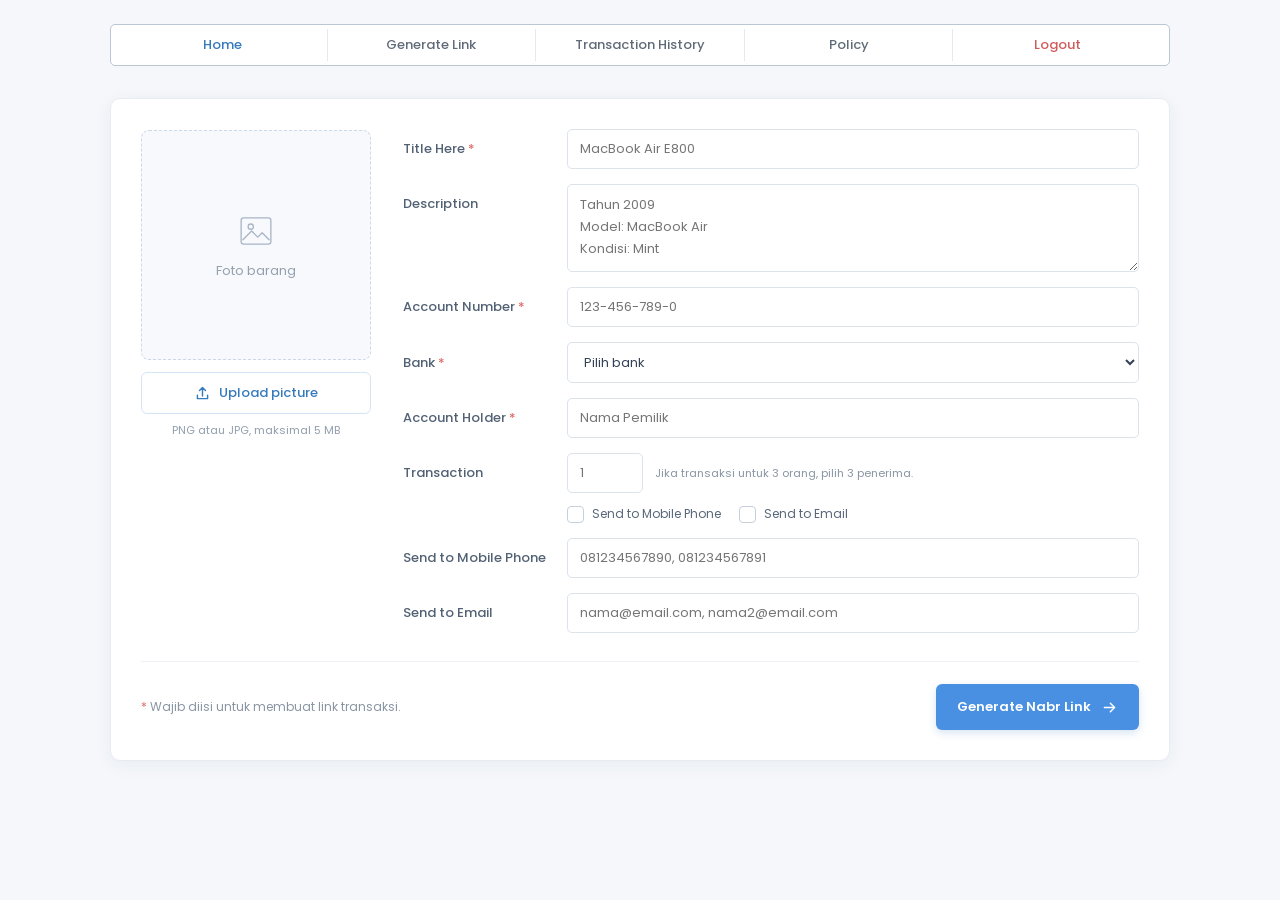
==== Desain UI_UX P4 Pemesanan Barang - Hilmi Farrel Firjatullah - 0110226023/index.html @ 3dd2cc74 "update Pemesanan Barang" ====
<!doctype html>
<html lang="id">
  <head>
    <meta charset="UTF-8" />
    <meta name="viewport" content="width=device-width, initial-scale=1.0" />
    <meta name="theme-color" content="#4a90e2" />
    <title>Pemesanan Barang | Kelompok 8 UI/UX</title>
    <link rel="preconnect" href="https://fonts.googleapis.com" />
    <link rel="preconnect" href="https://fonts.gstatic.com" crossorigin />
    <link
      href="https://fonts.googleapis.com/css2?family=Poppins:wght@300;400;500;600;700&display=swap"
      rel="stylesheet"
    />
    <link rel="stylesheet" href="style.css" />
  </head>
  <body>
    <div class="top-widget" id="top" aria-label="Menu halaman">
        <a class="nav-link active" href="#top">Home</a>
        <a class="nav-link" href="#generate-link">Generate Link</a>
        <a class="nav-link" href="#transaction-history">Transaction History</a>
        <a class="nav-link" href="#policy">Policy</a>
        <a class="nav-link logout-link" href="../index.html">Logout</a>
    </div>

    <main class="page-content">

      <form class="order-form" method="post">
        <section class="product-section" aria-label="Informasi barang">
          <div class="product-photo-column">
            <div class="product-photo" id="photo-preview">
              <span class="photo-placeholder" aria-hidden="true">
                <svg viewBox="0 0 48 48" focusable="false">
                  <rect x="7" y="9" width="34" height="30" rx="3"></rect>
                  <circle cx="18" cy="19" r="3"></circle>
                  <path d="m9 34 10-10 7 7 5-5 8 8"></path>
                </svg>
                <span>Foto barang</span>
              </span>
              <img
                class="preview-image"
                alt="Pratinjau foto barang"
                hidden
              />
            </div>
            <label class="upload-button" for="product-image">
              <svg viewBox="0 0 20 20" aria-hidden="true">
                <path d="M10 13V3m0 0L6.5 6.5M10 3l3.5 3.5M4 12v4h12v-4"></path>
              </svg>
              Upload picture
            </label>
            <input
              class="visually-hidden"
              type="file"
              id="product-image"
              name="product-image"
              accept="image/*"
            />
            <p class="upload-hint">PNG atau JPG, maksimal 5 MB</p>
          </div>

          <div class="form-fields">
            <div class="field-row">
              <label for="title"
                >Title Here <span class="required-mark">*</span></label
              >
              <input
                type="text"
                id="title"
                name="title"
                placeholder="MacBook Air E800"
                required
              />
            </div>
            <div class="field-row description-row">
              <label for="description">Description</label>
              <textarea
                id="description"
                name="description"
                rows="3"
                placeholder="Tahun 2009&#10;Model: MacBook Air&#10;Kondisi: Mint"
              ></textarea
              >
            </div>
            <div class="field-row">
              <label for="account-number"
                >Account Number <span class="required-mark">*</span></label
              >
              <input
                type="text"
                id="account-number"
                name="account-number"
                inputmode="numeric"
                placeholder="123-456-789-0"
                required
              />
            </div>
            <div class="field-row">
              <label for="bank"
                >Bank <span class="required-mark">*</span></label
              >
              <select id="bank" name="bank" required>
                <option value="" disabled selected>Pilih bank</option>
                <option value="BCA">BCA</option>
                <option value="HSBC">HSBC</option>
                <option value="Mandiri">Mandiri</option>
                <option value="BNI">BNI</option>
                <option value="BRI">BRI</option>
              </select>
            </div>
            <div class="field-row">
              <label for="account-holder"
                >Account Holder <span class="required-mark">*</span></label
              >
              <input
                type="text"
                id="account-holder"
                name="account-holder"
                placeholder="Nama Pemilik"
                required
              />
            </div>
            <div class="field-row transaction-row">
              <label for="transaction-count">Transaction</label>
              <div class="transaction-control">
                <input
                  type="number"
                  id="transaction-count"
                  name="transaction-count"
                  min="1"
                  max="3"
                  placeholder="1"
                  aria-describedby="transaction-help"
                />
                <span class="field-hint" id="transaction-help"
                  >Jika transaksi untuk 3 orang, pilih 3 penerima.</span
                >
              </div>
            </div>
            <fieldset class="delivery-options">
              <legend class="visually-hidden">Cara mengirim link</legend>
              <label class="check-option">
                <input
                  type="checkbox"
                  id="send-mobile"
                  name="send-mobile"
                />
                <span class="custom-check" aria-hidden="true"></span>
                Send to Mobile Phone
              </label>
              <label class="check-option">
                <input
                  type="checkbox"
                  id="send-email"
                  name="send-email"
                />
                <span class="custom-check" aria-hidden="true"></span>
                Send to Email
              </label>
            </fieldset>
            <div class="field-row recipient-row" id="mobile-row">
              <label for="mobile-numbers">Send to Mobile Phone</label>
              <input
                type="tel"
                id="mobile-numbers"
                name="mobile-numbers"
                placeholder="081234567890, 081234567891"
              />
            </div>
            <div class="field-row recipient-row" id="email-row">
              <label for="email-addresses">Send to Email</label>
              <input
                type="text"
                id="email-addresses"
                name="email-addresses"
                placeholder="nama@email.com, nama2@email.com"
              />
            </div>
          </div>
        </section>

        <div class="form-footer" id="generate-link">
          <p class="form-note">
            <span class="required-mark">*</span> Wajib diisi untuk membuat link
            transaksi.
          </p>
          <button class="primary-button" type="submit">
            Generate Nabr Link
            <svg viewBox="0 0 20 20" aria-hidden="true">
              <path d="M4 10h12m-5-5 5 5-5 5"></path>
            </svg>
          </button>
        </div>
      </form>
    </main>

  </body>
</html>
---- Desain UI_UX P4 Pemesanan Barang - Hilmi Farrel Firjatullah - 0110226023/style.css ----
* {
    box-sizing: border-box;
}

body {
    min-width: 320px;
    margin: 0;
    background: #f5f7fa;
    color: #333;
    font-family: 'Poppins', sans-serif;
}

a {
    color: inherit;
}

.top-widget {
    display: flex;
    align-items: center;
    justify-content: space-around;
    width: min(100% - 40px, 1060px);
    min-height: 42px;
    margin: 24px auto 0;
    padding: 3px 8px;
    border: 1px solid #bac6d3;
    border-radius: 5px;
    background: #fff;
}

.nav-link {
    flex: 1;
    padding: 6px 10px;
    color: #606b78;
    font-size: 13px;
    font-weight: 500;
    text-align: center;
    text-decoration: none;
    transition: background-color 0.2s, color 0.2s;
}

.nav-link + .nav-link {
    border-left: 1px solid #e4e9ef;
}

.nav-link:hover,
.nav-link.active {
    color: #357abd;
}

.logout-link {
    color: #d05b5b;
}

.logout-link:hover {
    color: #bd4141;
}

.page-content {
    width: min(100% - 40px, 1060px);
    margin: 32px auto 56px;
}

.page-heading {
    display: flex;
    align-items: flex-end;
    justify-content: space-between;
    gap: 20px;
    margin-bottom: 24px;
}

.eyebrow {
    margin: 0 0 5px;
    color: #4a90e2;
    font-size: 12px;
    font-weight: 600;
    letter-spacing: 0.08em;
    text-transform: uppercase;
}

h1 {
    margin: 0;
    color: #263648;
    font-size: clamp(23px, 3vw, 30px);
    font-weight: 600;
    line-height: 1.3;
}

.heading-description {
    margin: 8px 0 0;
    color: #748092;
    font-size: 14px;
}

.step-badge {
    display: inline-flex;
    align-items: center;
    gap: 8px;
    padding: 9px 13px;
    border: 1px solid #d9e8f8;
    border-radius: 20px;
    background: #fff;
    color: #65758a;
    font-size: 12px;
    white-space: nowrap;
}

.step-badge span {
    display: grid;
    width: 23px;
    height: 23px;
    place-items: center;
    border-radius: 50%;
    background: #4a90e2;
    color: #fff;
    font-size: 10px;
    font-weight: 600;
}

.order-form {
    padding: 30px;
    border: 1px solid #e7ecf2;
    border-radius: 10px;
    background: #fff;
    box-shadow: 0 4px 18px rgba(35, 63, 94, 0.06);
}

.product-section {
    display: grid;
    grid-template-columns: 230px minmax(0, 1fr);
    align-items: start;
    gap: 32px;
}

.product-photo-column {
    padding-top: 1px;
}

.product-photo {
    display: grid;
    width: 100%;
    aspect-ratio: 1;
    overflow: hidden;
    place-items: center;
    border: 1px dashed #cbd8e6;
    border-radius: 8px;
    background: #f7f9fc;
}

.photo-placeholder {
    display: grid;
    justify-items: center;
    gap: 9px;
    color: #95a1af;
    font-size: 13px;
}

.photo-placeholder svg {
    width: 42px;
    fill: none;
    stroke: #a9b6c5;
    stroke-linecap: round;
    stroke-linejoin: round;
    stroke-width: 1.5;
}

.preview-image {
    width: 100%;
    height: 100%;
    object-fit: cover;
}

.has-image .photo-placeholder {
    display: none;
}

.upload-button {
    display: flex;
    align-items: center;
    justify-content: center;
    gap: 8px;
    min-height: 42px;
    margin-top: 12px;
    border: 1px solid #d5e5f7;
    border-radius: 6px;
    color: #357abd;
    cursor: pointer;
    font-size: 13px;
    font-weight: 500;
    transition: background-color 0.2s, border-color 0.2s;
}

.upload-button:hover {
    border-color: #4a90e2;
    background: #f3f8ff;
}

.upload-button svg,
.primary-button svg {
    width: 17px;
    fill: none;
    stroke: currentColor;
    stroke-linecap: round;
    stroke-linejoin: round;
    stroke-width: 1.7;
}

.upload-hint {
    margin: 8px 0 0;
    color: #929eac;
    font-size: 11px;
    text-align: center;
}

.form-fields {
    display: grid;
    gap: 15px;
}

.field-row {
    display: grid;
    grid-template-columns: 150px minmax(0, 1fr);
    align-items: center;
    gap: 14px;
}

.field-row > label {
    color: #526174;
    font-size: 13px;
    font-weight: 500;
}

.required-mark {
    color: #e16b6b;
}

.field-row input,
.field-row select,
.field-row textarea {
    width: 100%;
    min-height: 40px;
    padding: 9px 12px;
    border: 1px solid #dce3eb;
    border-radius: 5px;
    outline: none;
    background: #fff;
    color: #344255;
    font: inherit;
    font-size: 13px;
    transition: border-color 0.2s, box-shadow 0.2s;
}

.field-row input:focus,
.field-row select:focus,
.field-row textarea:focus {
    border-color: #4a90e2;
    box-shadow: 0 0 0 3px rgba(74, 144, 226, 0.13);
}

.field-row textarea {
    min-height: 88px;
    resize: vertical;
    line-height: 1.7;
}

.description-row {
    align-items: start;
}

.description-row > label {
    padding-top: 10px;
}

.transaction-control {
    display: flex;
    align-items: center;
    flex-wrap: wrap;
    gap: 12px;
}

.transaction-control input {
    width: 76px;
}

.field-hint {
    color: #8995a3;
    font-size: 11px;
}

.delivery-options {
    display: flex;
    gap: 18px;
    margin: -3px 0 0 164px;
    padding: 0;
    border: 0;
}

.check-option {
    display: inline-flex;
    align-items: center;
    gap: 8px;
    color: #586779;
    cursor: pointer;
    font-size: 12px;
}

.check-option input {
    position: absolute;
    width: 1px;
    height: 1px;
    opacity: 0;
}

.custom-check {
    display: grid;
    width: 17px;
    height: 17px;
    place-items: center;
    border: 1px solid #c6d0dc;
    border-radius: 4px;
    background: white;
}

.check-option input:checked + .custom-check {
    border-color: #4a90e2;
    background: #4a90e2;
}

.check-option input:checked + .custom-check::after {
    width: 8px;
    height: 4px;
    border-bottom: 2px solid #fff;
    border-left: 2px solid #fff;
    content: "";
    transform: translateY(-1px) rotate(-45deg);
}

.check-option input:focus-visible + .custom-check {
    outline: 3px solid rgba(74, 144, 226, 0.25);
    outline-offset: 2px;
}

.recipient-row[hidden] {
    display: none;
}

.form-footer {
    display: flex;
    align-items: center;
    justify-content: space-between;
    gap: 16px;
    margin-top: 28px;
    padding-top: 22px;
    border-top: 1px solid #edf0f4;
}

.form-note {
    margin: 0;
    color: #8995a3;
    font-size: 12px;
}

.primary-button {
    display: inline-flex;
    align-items: center;
    justify-content: center;
    gap: 10px;
    min-height: 46px;
    padding: 0 21px;
    border: 0;
    border-radius: 6px;
    background: #4a90e2;
    box-shadow: 0 3px 8px rgba(53, 122, 189, 0.2);
    color: white;
    cursor: pointer;
    font: inherit;
    font-size: 13px;
    font-weight: 600;
    transition: background-color 0.2s, transform 0.2s;
}

.primary-button:hover {
    background: #357abd;
    transform: translateY(-1px);
}

.primary-button:active {
    background: #2a5a8f;
    transform: translateY(0);
}

.history-note {
    display: block;
    margin-top: 18px;
    padding: 13px 15px;
    border: 1px solid #e7ecf2;
    border-radius: 6px;
    background: #fff;
}

.history-note h2 {
    margin: 0 0 4px;
    color: #526174;
    font-size: 13px;
    font-weight: 600;
}

.history-note p {
    margin: 0;
    color: #8995a3;
    font-size: 12px;
}

.policy-note {
    margin: 16px 0 0;
    color: #8793a1;
    font-size: 11px;
    text-align: center;
}

.visually-hidden {
    position: absolute;
    width: 1px;
    height: 1px;
    overflow: hidden;
    clip: rect(0, 0, 0, 0);
    white-space: nowrap;
    clip-path: inset(50%);
}

@media (max-width: 760px) {
    .top-widget {
        overflow-x: auto;
        justify-content: flex-start;
    }

    .nav-link {
        flex: 0 0 auto;
        padding: 8px 10px;
        font-size: 12px;
    }

    .page-content {
        width: min(100% - 28px, 600px);
        margin: 28px auto 40px;
    }

    .page-heading {
        align-items: flex-start;
    }

    .step-badge {
        margin-top: 5px;
    }

    .order-form {
        padding: 22px;
    }

    .product-section {
        grid-template-columns: 175px minmax(0, 1fr);
        gap: 22px;
    }

    .field-row {
        grid-template-columns: 1fr;
        gap: 6px;
    }

    .description-row > label {
        padding-top: 0;
    }

    .delivery-options {
        flex-wrap: wrap;
        margin-left: 0;
    }
}

@media (max-width: 520px) {
    .page-heading {
        flex-direction: column;
        gap: 12px;
    }

    .heading-description {
        font-size: 13px;
    }

    .order-form {
        padding: 18px;
    }

    .product-section {
        grid-template-columns: 1fr;
        gap: 24px;
    }

    .product-photo-column {
        width: min(100%, 240px);
        margin: 0 auto;
    }

    .form-footer {
        align-items: stretch;
        flex-direction: column;
    }

    .primary-button {
        width: 100%;
    }
}
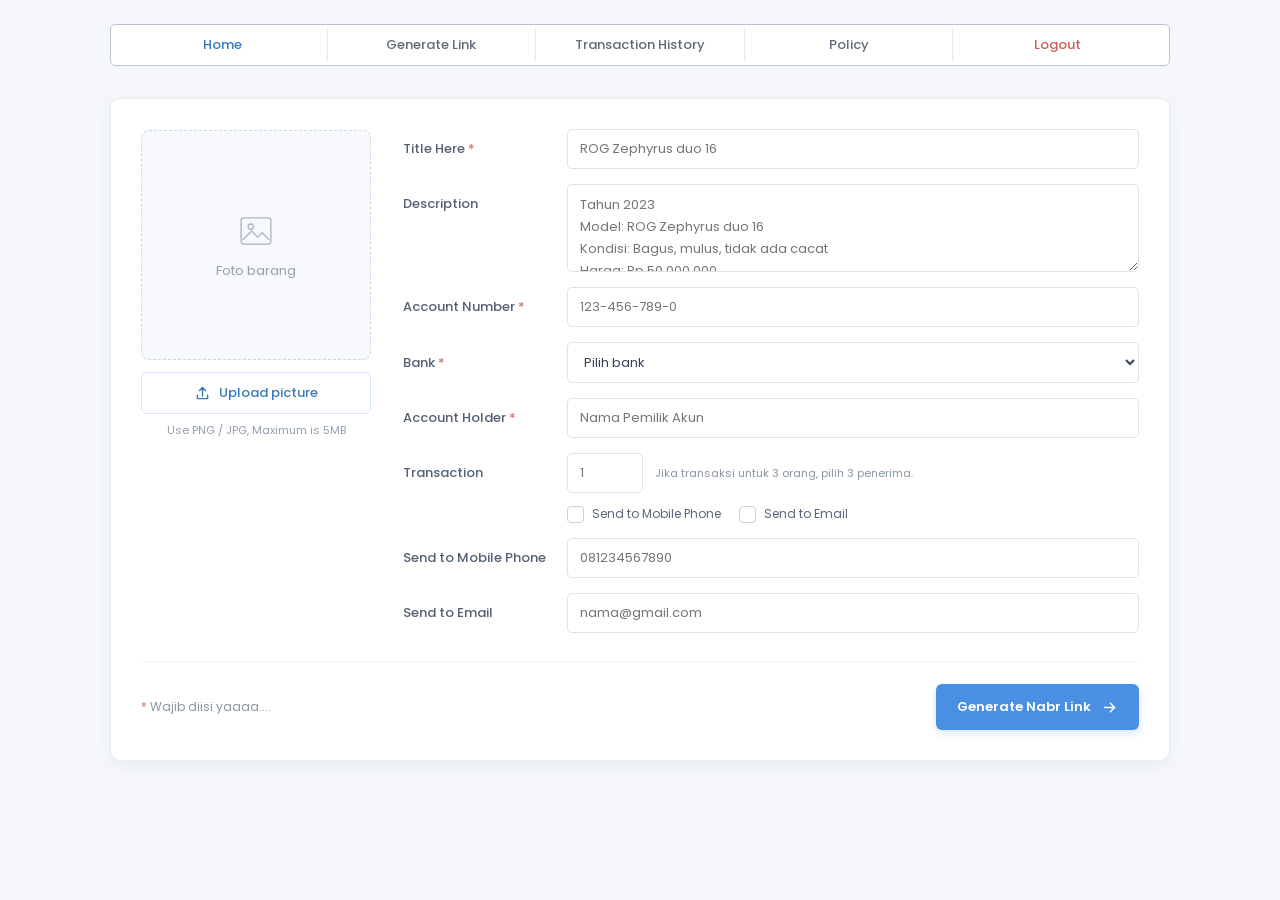
==== commit 9f6ce5f2: "update Field Pemesanan Barang" ====
--- a/Desain UI_UX P4 Pemesanan Barang - Hilmi Farrel Firjatullah - 0110226023/index.html
+++ b/Desain UI_UX P4 Pemesanan Barang - Hilmi Farrel Firjatullah - 0110226023/index.html
@@ -1,10 +1,10 @@
-<!doctype html>
+<!DOCTYPE html>
 <html lang="id">
   <head>
     <meta charset="UTF-8" />
     <meta name="viewport" content="width=device-width, initial-scale=1.0" />
     <meta name="theme-color" content="#4a90e2" />
-    <title>Pemesanan Barang | Kelompok 8 UI/UX</title>
+    <title>Pemesanan Barang | Hilmi Farrel Firjatullah</title>
     <link rel="preconnect" href="https://fonts.googleapis.com" />
     <link rel="preconnect" href="https://fonts.gstatic.com" crossorigin />
     <link
@@ -55,7 +55,7 @@
               name="product-image"
               accept="image/*"
             />
-            <p class="upload-hint">PNG atau JPG, maksimal 5 MB</p>
+            <p class="upload-hint">Use PNG / JPG, Maximum is 5MB</p>
           </div>
 
           <div class="form-fields">
@@ -67,7 +67,7 @@
                 type="text"
                 id="title"
                 name="title"
-                placeholder="MacBook Air E800"
+                placeholder="ROG Zephyrus duo 16"
                 required
               />
             </div>
@@ -77,10 +77,13 @@
                 id="description"
                 name="description"
                 rows="3"
-                placeholder="Tahun 2009&#10;Model: MacBook Air&#10;Kondisi: Mint"
+                placeholder="Tahun 2023
+                Model: ROG Zephyrus duo 16
+                Kondisi: Bagus, mulus, tidak ada cacat
+                Harga: Rp 50.000.000"
               ></textarea
               >
-            </div>
+            </div>  
             <div class="field-row">
               <label for="account-number"
                 >Account Number <span class="required-mark">*</span></label
@@ -115,7 +118,7 @@
                 type="text"
                 id="account-holder"
                 name="account-holder"
-                placeholder="Nama Pemilik"
+                placeholder="Nama Pemilik Akun"
                 required
               />
             </div>
@@ -163,7 +166,7 @@
                 type="tel"
                 id="mobile-numbers"
                 name="mobile-numbers"
-                placeholder="081234567890, 081234567891"
+                placeholder="081234567890"
               />
             </div>
             <div class="field-row recipient-row" id="email-row">
@@ -172,7 +175,7 @@
                 type="text"
                 id="email-addresses"
                 name="email-addresses"
-                placeholder="nama@email.com, nama2@email.com"
+                placeholder="nama@gmail.com"
               />
             </div>
           </div>
@@ -180,8 +183,7 @@
 
         <div class="form-footer" id="generate-link">
           <p class="form-note">
-            <span class="required-mark">*</span> Wajib diisi untuk membuat link
-            transaksi.
+            <span class="required-mark">*</span> Wajib diisi yaaaa....
           </p>
           <button class="primary-button" type="submit">
             Generate Nabr Link
--- a/Desain UI_UX P4 Pemesanan Barang - Hilmi Farrel Firjatullah - 0110226023/style.css
+++ b/Desain UI_UX P4 Pemesanan Barang - Hilmi Farrel Firjatullah - 0110226023/style.css
@@ -1,511 +1,523 @@
 * {
-    box-sizing: border-box;
+  box-sizing: border-box;
 }
 
 body {
-    min-width: 320px;
-    margin: 0;
-    background: #f5f7fa;
-    color: #333;
-    font-family: 'Poppins', sans-serif;
+  min-width: 320px;
+  margin: 0;
+  background: #f5f7fa;
+  color: #333;
+  font-family: "Poppins", sans-serif;
+}
+
+textarea::placeholder {
+  white-space: pre-line;
 }
 
 a {
-    color: inherit;
+  color: inherit;
 }
 
 .top-widget {
-    display: flex;
-    align-items: center;
-    justify-content: space-around;
-    width: min(100% - 40px, 1060px);
-    min-height: 42px;
-    margin: 24px auto 0;
-    padding: 3px 8px;
-    border: 1px solid #bac6d3;
-    border-radius: 5px;
-    background: #fff;
+  display: flex;
+  align-items: center;
+  justify-content: space-around;
+  width: min(100% - 40px, 1060px);
+  min-height: 42px;
+  margin: 24px auto 0;
+  padding: 3px 8px;
+  border: 1px solid #bac6d3;
+  border-radius: 5px;
+  background: #fff;
 }
 
 .nav-link {
-    flex: 1;
-    padding: 6px 10px;
-    color: #606b78;
-    font-size: 13px;
-    font-weight: 500;
-    text-align: center;
-    text-decoration: none;
-    transition: background-color 0.2s, color 0.2s;
+  flex: 1;
+  padding: 6px 10px;
+  color: #606b78;
+  font-size: 13px;
+  font-weight: 500;
+  text-align: center;
+  text-decoration: none;
+  transition:
+    background-color 0.2s,
+    color 0.2s;
 }
 
 .nav-link + .nav-link {
-    border-left: 1px solid #e4e9ef;
+  border-left: 1px solid #e4e9ef;
 }
 
 .nav-link:hover,
 .nav-link.active {
-    color: #357abd;
+  color: #357abd;
 }
 
 .logout-link {
-    color: #d05b5b;
+  color: #d05b5b;
 }
 
 .logout-link:hover {
-    color: #bd4141;
+  color: #bd4141;
 }
 
 .page-content {
-    width: min(100% - 40px, 1060px);
-    margin: 32px auto 56px;
+  width: min(100% - 40px, 1060px);
+  margin: 32px auto 56px;
 }
 
 .page-heading {
-    display: flex;
-    align-items: flex-end;
-    justify-content: space-between;
-    gap: 20px;
-    margin-bottom: 24px;
+  display: flex;
+  align-items: flex-end;
+  justify-content: space-between;
+  gap: 20px;
+  margin-bottom: 24px;
 }
 
 .eyebrow {
-    margin: 0 0 5px;
-    color: #4a90e2;
-    font-size: 12px;
-    font-weight: 600;
-    letter-spacing: 0.08em;
-    text-transform: uppercase;
+  margin: 0 0 5px;
+  color: #4a90e2;
+  font-size: 12px;
+  font-weight: 600;
+  letter-spacing: 0.08em;
+  text-transform: uppercase;
 }
 
 h1 {
-    margin: 0;
-    color: #263648;
-    font-size: clamp(23px, 3vw, 30px);
-    font-weight: 600;
-    line-height: 1.3;
+  margin: 0;
+  color: #263648;
+  font-size: clamp(23px, 3vw, 30px);
+  font-weight: 600;
+  line-height: 1.3;
 }
 
 .heading-description {
-    margin: 8px 0 0;
-    color: #748092;
-    font-size: 14px;
+  margin: 8px 0 0;
+  color: #748092;
+  font-size: 14px;
 }
 
 .step-badge {
-    display: inline-flex;
-    align-items: center;
-    gap: 8px;
-    padding: 9px 13px;
-    border: 1px solid #d9e8f8;
-    border-radius: 20px;
-    background: #fff;
-    color: #65758a;
-    font-size: 12px;
-    white-space: nowrap;
+  display: inline-flex;
+  align-items: center;
+  gap: 8px;
+  padding: 9px 13px;
+  border: 1px solid #d9e8f8;
+  border-radius: 20px;
+  background: #fff;
+  color: #65758a;
+  font-size: 12px;
+  white-space: nowrap;
 }
 
 .step-badge span {
-    display: grid;
-    width: 23px;
-    height: 23px;
-    place-items: center;
-    border-radius: 50%;
-    background: #4a90e2;
-    color: #fff;
-    font-size: 10px;
-    font-weight: 600;
+  display: grid;
+  width: 23px;
+  height: 23px;
+  place-items: center;
+  border-radius: 50%;
+  background: #4a90e2;
+  color: #fff;
+  font-size: 10px;
+  font-weight: 600;
 }
 
 .order-form {
-    padding: 30px;
-    border: 1px solid #e7ecf2;
-    border-radius: 10px;
-    background: #fff;
-    box-shadow: 0 4px 18px rgba(35, 63, 94, 0.06);
+  padding: 30px;
+  border: 1px solid #e7ecf2;
+  border-radius: 10px;
+  background: #fff;
+  box-shadow: 0 4px 18px rgba(35, 63, 94, 0.06);
 }
 
 .product-section {
-    display: grid;
-    grid-template-columns: 230px minmax(0, 1fr);
-    align-items: start;
-    gap: 32px;
+  display: grid;
+  grid-template-columns: 230px minmax(0, 1fr);
+  align-items: start;
+  gap: 32px;
 }
 
 .product-photo-column {
-    padding-top: 1px;
+  padding-top: 1px;
 }
 
 .product-photo {
-    display: grid;
-    width: 100%;
-    aspect-ratio: 1;
-    overflow: hidden;
-    place-items: center;
-    border: 1px dashed #cbd8e6;
-    border-radius: 8px;
-    background: #f7f9fc;
+  display: grid;
+  width: 100%;
+  aspect-ratio: 1;
+  overflow: hidden;
+  place-items: center;
+  border: 1px dashed #cbd8e6;
+  border-radius: 8px;
+  background: #f7f9fc;
 }
 
 .photo-placeholder {
-    display: grid;
-    justify-items: center;
-    gap: 9px;
-    color: #95a1af;
-    font-size: 13px;
+  display: grid;
+  justify-items: center;
+  gap: 9px;
+  color: #95a1af;
+  font-size: 13px;
 }
 
 .photo-placeholder svg {
-    width: 42px;
-    fill: none;
-    stroke: #a9b6c5;
-    stroke-linecap: round;
-    stroke-linejoin: round;
-    stroke-width: 1.5;
+  width: 42px;
+  fill: none;
+  stroke: #a9b6c5;
+  stroke-linecap: round;
+  stroke-linejoin: round;
+  stroke-width: 1.5;
 }
 
 .preview-image {
-    width: 100%;
-    height: 100%;
-    object-fit: cover;
+  width: 100%;
+  height: 100%;
+  object-fit: cover;
 }
 
 .has-image .photo-placeholder {
-    display: none;
+  display: none;
 }
 
 .upload-button {
-    display: flex;
-    align-items: center;
-    justify-content: center;
-    gap: 8px;
-    min-height: 42px;
-    margin-top: 12px;
-    border: 1px solid #d5e5f7;
-    border-radius: 6px;
-    color: #357abd;
-    cursor: pointer;
-    font-size: 13px;
-    font-weight: 500;
-    transition: background-color 0.2s, border-color 0.2s;
+  display: flex;
+  align-items: center;
+  justify-content: center;
+  gap: 8px;
+  min-height: 42px;
+  margin-top: 12px;
+  border: 1px solid #d5e5f7;
+  border-radius: 6px;
+  color: #357abd;
+  cursor: pointer;
+  font-size: 13px;
+  font-weight: 500;
+  transition:
+    background-color 0.2s,
+    border-color 0.2s;
 }
 
 .upload-button:hover {
-    border-color: #4a90e2;
-    background: #f3f8ff;
+  border-color: #4a90e2;
+  background: #f3f8ff;
 }
 
 .upload-button svg,
 .primary-button svg {
-    width: 17px;
-    fill: none;
-    stroke: currentColor;
-    stroke-linecap: round;
-    stroke-linejoin: round;
-    stroke-width: 1.7;
+  width: 17px;
+  fill: none;
+  stroke: currentColor;
+  stroke-linecap: round;
+  stroke-linejoin: round;
+  stroke-width: 1.7;
 }
 
 .upload-hint {
-    margin: 8px 0 0;
-    color: #929eac;
-    font-size: 11px;
-    text-align: center;
+  margin: 8px 0 0;
+  color: #929eac;
+  font-size: 11px;
+  text-align: center;
 }
 
 .form-fields {
-    display: grid;
-    gap: 15px;
+  display: grid;
+  gap: 15px;
 }
 
 .field-row {
-    display: grid;
-    grid-template-columns: 150px minmax(0, 1fr);
-    align-items: center;
-    gap: 14px;
+  display: grid;
+  grid-template-columns: 150px minmax(0, 1fr);
+  align-items: center;
+  gap: 14px;
 }
 
 .field-row > label {
-    color: #526174;
-    font-size: 13px;
-    font-weight: 500;
+  color: #526174;
+  font-size: 13px;
+  font-weight: 500;
 }
 
 .required-mark {
-    color: #e16b6b;
+  color: #e16b6b;
 }
 
 .field-row input,
 .field-row select,
 .field-row textarea {
-    width: 100%;
-    min-height: 40px;
-    padding: 9px 12px;
-    border: 1px solid #dce3eb;
-    border-radius: 5px;
-    outline: none;
-    background: #fff;
-    color: #344255;
-    font: inherit;
-    font-size: 13px;
-    transition: border-color 0.2s, box-shadow 0.2s;
+  width: 100%;
+  min-height: 40px;
+  padding: 9px 12px;
+  border: 1px solid #dce3eb;
+  border-radius: 5px;
+  outline: none;
+  background: #fff;
+  color: #344255;
+  font: inherit;
+  font-size: 13px;
+  transition:
+    border-color 0.2s,
+    box-shadow 0.2s;
 }
 
 .field-row input:focus,
 .field-row select:focus,
 .field-row textarea:focus {
-    border-color: #4a90e2;
-    box-shadow: 0 0 0 3px rgba(74, 144, 226, 0.13);
+  border-color: #4a90e2;
+  box-shadow: 0 0 0 3px rgba(74, 144, 226, 0.13);
 }
 
 .field-row textarea {
-    min-height: 88px;
-    resize: vertical;
-    line-height: 1.7;
+  min-height: 88px;
+  resize: vertical;
+  line-height: 1.7;
 }
 
 .description-row {
-    align-items: start;
+  align-items: start;
 }
 
 .description-row > label {
-    padding-top: 10px;
+  padding-top: 10px;
 }
 
 .transaction-control {
-    display: flex;
-    align-items: center;
+  display: flex;
+  align-items: center;
+  flex-wrap: wrap;
+  gap: 12px;
+}
+
+.transaction-control input {
+  width: 76px;
+}
+
+.field-hint {
+  color: #8995a3;
+  font-size: 11px;
+}
+
+.delivery-options {
+  display: flex;
+  gap: 18px;
+  margin: -3px 0 0 164px;
+  padding: 0;
+  border: 0;
+}
+
+.check-option {
+  display: inline-flex;
+  align-items: center;
+  gap: 8px;
+  color: #586779;
+  cursor: pointer;
+  font-size: 12px;
+}
+
+.check-option input {
+  position: absolute;
+  width: 1px;
+  height: 1px;
+  opacity: 0;
+}
+
+.custom-check {
+  display: grid;
+  width: 17px;
+  height: 17px;
+  place-items: center;
+  border: 1px solid #c6d0dc;
+  border-radius: 4px;
+  background: white;
+}
+
+.check-option input:checked + .custom-check {
+  border-color: #4a90e2;
+  background: #4a90e2;
+}
+
+.check-option input:checked + .custom-check::after {
+  width: 8px;
+  height: 4px;
+  border-bottom: 2px solid #fff;
+  border-left: 2px solid #fff;
+  content: "";
+  transform: translateY(-1px) rotate(-45deg);
+}
+
+.check-option input:focus-visible + .custom-check {
+  outline: 3px solid rgba(74, 144, 226, 0.25);
+  outline-offset: 2px;
+}
+
+.recipient-row[hidden] {
+  display: none;
+}
+
+.form-footer {
+  display: flex;
+  align-items: center;
+  justify-content: space-between;
+  gap: 16px;
+  margin-top: 28px;
+  padding-top: 22px;
+  border-top: 1px solid #edf0f4;
+}
+
+.form-note {
+  margin: 0;
+  color: #8995a3;
+  font-size: 12px;
+}
+
+.primary-button {
+  display: inline-flex;
+  align-items: center;
+  justify-content: center;
+  gap: 10px;
+  min-height: 46px;
+  padding: 0 21px;
+  border: 0;
+  border-radius: 6px;
+  background: #4a90e2;
+  box-shadow: 0 3px 8px rgba(53, 122, 189, 0.2);
+  color: white;
+  cursor: pointer;
+  font: inherit;
+  font-size: 13px;
+  font-weight: 600;
+  transition:
+    background-color 0.2s,
+    transform 0.2s;
+}
+
+.primary-button:hover {
+  background: #357abd;
+  transform: translateY(-1px);
+}
+
+.primary-button:active {
+  background: #2a5a8f;
+  transform: translateY(0);
+}
+
+.history-note {
+  display: block;
+  margin-top: 18px;
+  padding: 13px 15px;
+  border: 1px solid #e7ecf2;
+  border-radius: 6px;
+  background: #fff;
+}
+
+.history-note h2 {
+  margin: 0 0 4px;
+  color: #526174;
+  font-size: 13px;
+  font-weight: 600;
+}
+
+.history-note p {
+  margin: 0;
+  color: #8995a3;
+  font-size: 12px;
+}
+
+.policy-note {
+  margin: 16px 0 0;
+  color: #8793a1;
+  font-size: 11px;
+  text-align: center;
+}
+
+.visually-hidden {
+  position: absolute;
+  width: 1px;
+  height: 1px;
+  overflow: hidden;
+  clip: rect(0, 0, 0, 0);
+  white-space: nowrap;
+  clip-path: inset(50%);
+}
+
+@media (max-width: 760px) {
+  .top-widget {
+    overflow-x: auto;
+    justify-content: flex-start;
+  }
+
+  .nav-link {
+    flex: 0 0 auto;
+    padding: 8px 10px;
+    font-size: 12px;
+  }
+
+  .page-content {
+    width: min(100% - 28px, 600px);
+    margin: 28px auto 40px;
+  }
+
+  .page-heading {
+    align-items: flex-start;
+  }
+
+  .step-badge {
+    margin-top: 5px;
+  }
+
+  .order-form {
+    padding: 22px;
+  }
+
+  .product-section {
+    grid-template-columns: 175px minmax(0, 1fr);
+    gap: 22px;
+  }
+
+  .field-row {
+    grid-template-columns: 1fr;
+    gap: 6px;
+  }
+
+  .description-row > label {
+    padding-top: 0;
+  }
+
+  .delivery-options {
     flex-wrap: wrap;
+    margin-left: 0;
+  }
+}
+
+@media (max-width: 520px) {
+  .page-heading {
+    flex-direction: column;
     gap: 12px;
-}
-
-.transaction-control input {
-    width: 76px;
-}
-
-.field-hint {
-    color: #8995a3;
-    font-size: 11px;
-}
-
-.delivery-options {
-    display: flex;
-    gap: 18px;
-    margin: -3px 0 0 164px;
-    padding: 0;
-    border: 0;
-}
-
-.check-option {
-    display: inline-flex;
-    align-items: center;
-    gap: 8px;
-    color: #586779;
-    cursor: pointer;
-    font-size: 12px;
-}
-
-.check-option input {
-    position: absolute;
-    width: 1px;
-    height: 1px;
-    opacity: 0;
-}
-
-.custom-check {
-    display: grid;
-    width: 17px;
-    height: 17px;
-    place-items: center;
-    border: 1px solid #c6d0dc;
-    border-radius: 4px;
-    background: white;
-}
-
-.check-option input:checked + .custom-check {
-    border-color: #4a90e2;
-    background: #4a90e2;
-}
-
-.check-option input:checked + .custom-check::after {
-    width: 8px;
-    height: 4px;
-    border-bottom: 2px solid #fff;
-    border-left: 2px solid #fff;
-    content: "";
-    transform: translateY(-1px) rotate(-45deg);
-}
-
-.check-option input:focus-visible + .custom-check {
-    outline: 3px solid rgba(74, 144, 226, 0.25);
-    outline-offset: 2px;
-}
-
-.recipient-row[hidden] {
-    display: none;
-}
-
-.form-footer {
-    display: flex;
-    align-items: center;
-    justify-content: space-between;
-    gap: 16px;
-    margin-top: 28px;
-    padding-top: 22px;
-    border-top: 1px solid #edf0f4;
-}
-
-.form-note {
-    margin: 0;
-    color: #8995a3;
-    font-size: 12px;
-}
-
-.primary-button {
-    display: inline-flex;
-    align-items: center;
-    justify-content: center;
-    gap: 10px;
-    min-height: 46px;
-    padding: 0 21px;
-    border: 0;
-    border-radius: 6px;
-    background: #4a90e2;
-    box-shadow: 0 3px 8px rgba(53, 122, 189, 0.2);
-    color: white;
-    cursor: pointer;
-    font: inherit;
+  }
+
+  .heading-description {
     font-size: 13px;
-    font-weight: 600;
-    transition: background-color 0.2s, transform 0.2s;
-}
-
-.primary-button:hover {
-    background: #357abd;
-    transform: translateY(-1px);
-}
-
-.primary-button:active {
-    background: #2a5a8f;
-    transform: translateY(0);
-}
-
-.history-note {
-    display: block;
-    margin-top: 18px;
-    padding: 13px 15px;
-    border: 1px solid #e7ecf2;
-    border-radius: 6px;
-    background: #fff;
-}
-
-.history-note h2 {
-    margin: 0 0 4px;
-    color: #526174;
-    font-size: 13px;
-    font-weight: 600;
-}
-
-.history-note p {
-    margin: 0;
-    color: #8995a3;
-    font-size: 12px;
-}
-
-.policy-note {
-    margin: 16px 0 0;
-    color: #8793a1;
-    font-size: 11px;
-    text-align: center;
-}
-
-.visually-hidden {
-    position: absolute;
-    width: 1px;
-    height: 1px;
-    overflow: hidden;
-    clip: rect(0, 0, 0, 0);
-    white-space: nowrap;
-    clip-path: inset(50%);
-}
-
-@media (max-width: 760px) {
-    .top-widget {
-        overflow-x: auto;
-        justify-content: flex-start;
-    }
-
-    .nav-link {
-        flex: 0 0 auto;
-        padding: 8px 10px;
-        font-size: 12px;
-    }
-
-    .page-content {
-        width: min(100% - 28px, 600px);
-        margin: 28px auto 40px;
-    }
-
-    .page-heading {
-        align-items: flex-start;
-    }
-
-    .step-badge {
-        margin-top: 5px;
-    }
-
-    .order-form {
-        padding: 22px;
-    }
-
-    .product-section {
-        grid-template-columns: 175px minmax(0, 1fr);
-        gap: 22px;
-    }
-
-    .field-row {
-        grid-template-columns: 1fr;
-        gap: 6px;
-    }
-
-    .description-row > label {
-        padding-top: 0;
-    }
-
-    .delivery-options {
-        flex-wrap: wrap;
-        margin-left: 0;
-    }
-}
-
-@media (max-width: 520px) {
-    .page-heading {
-        flex-direction: column;
-        gap: 12px;
-    }
-
-    .heading-description {
-        font-size: 13px;
-    }
-
-    .order-form {
-        padding: 18px;
-    }
-
-    .product-section {
-        grid-template-columns: 1fr;
-        gap: 24px;
-    }
-
-    .product-photo-column {
-        width: min(100%, 240px);
-        margin: 0 auto;
-    }
-
-    .form-footer {
-        align-items: stretch;
-        flex-direction: column;
-    }
-
-    .primary-button {
-        width: 100%;
-    }
-}
+  }
+
+  .order-form {
+    padding: 18px;
+  }
+
+  .product-section {
+    grid-template-columns: 1fr;
+    gap: 24px;
+  }
+
+  .product-photo-column {
+    width: min(100%, 240px);
+    margin: 0 auto;
+  }
+
+  .form-footer {
+    align-items: stretch;
+    flex-direction: column;
+  }
+
+  .primary-button {
+    width: 100%;
+  }
+}
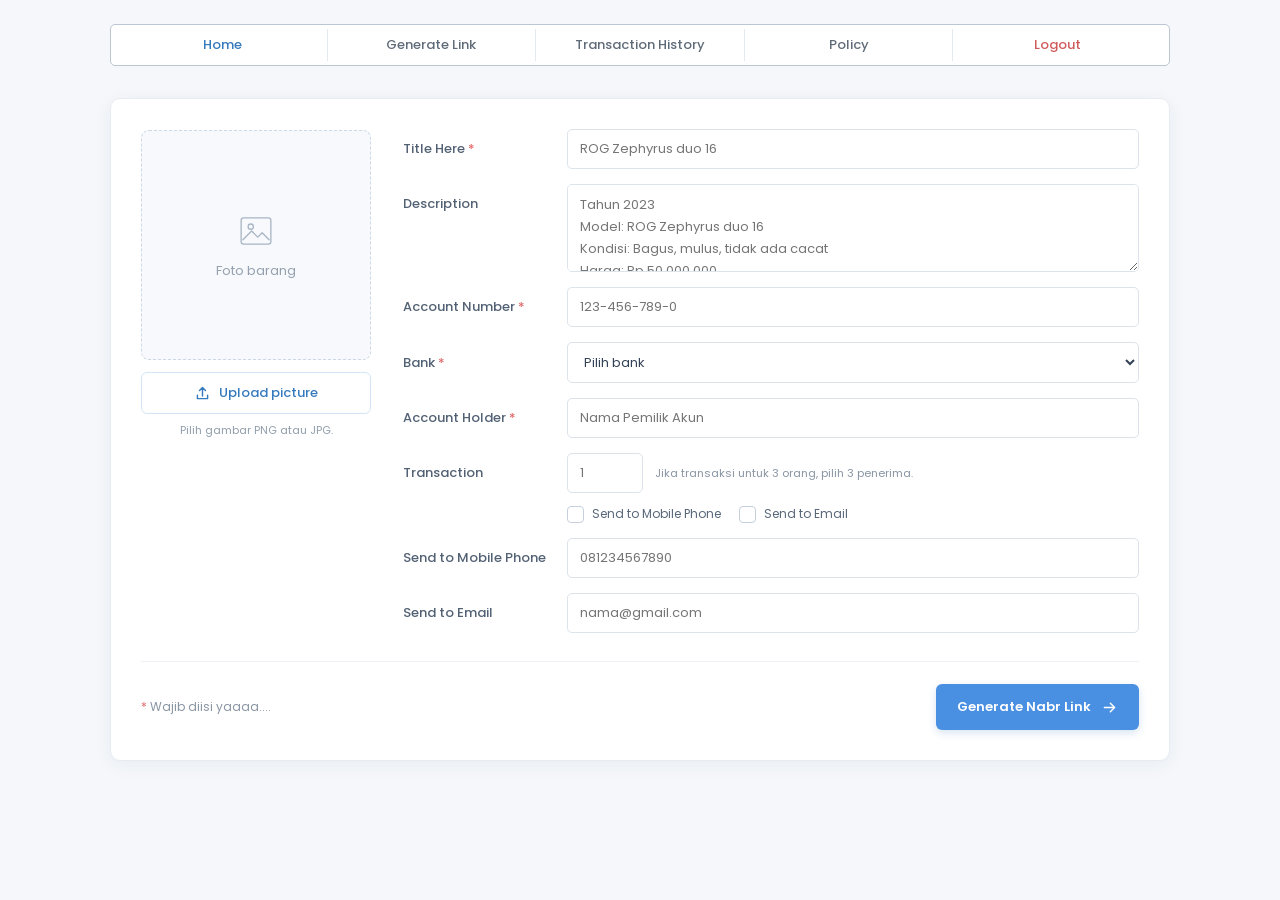
==== commit a29ebfe2: "update upload foto" ====
--- a/Desain UI_UX P4 Pemesanan Barang - Hilmi Farrel Firjatullah - 0110226023/index.html
+++ b/Desain UI_UX P4 Pemesanan Barang - Hilmi Farrel Firjatullah - 0110226023/index.html
@@ -24,7 +24,11 @@
 
     <main class="page-content">
 
-      <form class="order-form" method="post">
+      <form
+        class="order-form"
+        method="post"
+        enctype="multipart/form-data"
+      >
         <section class="product-section" aria-label="Informasi barang">
           <div class="product-photo-column">
             <div class="product-photo" id="photo-preview">
@@ -53,9 +57,9 @@
               type="file"
               id="product-image"
               name="product-image"
-              accept="image/*"
+              accept="image/png, image/jpeg"
             />
-            <p class="upload-hint">Use PNG / JPG, Maximum is 5MB</p>
+            <p class="upload-hint">Pilih gambar PNG atau JPG.</p>
           </div>
 
           <div class="form-fields">
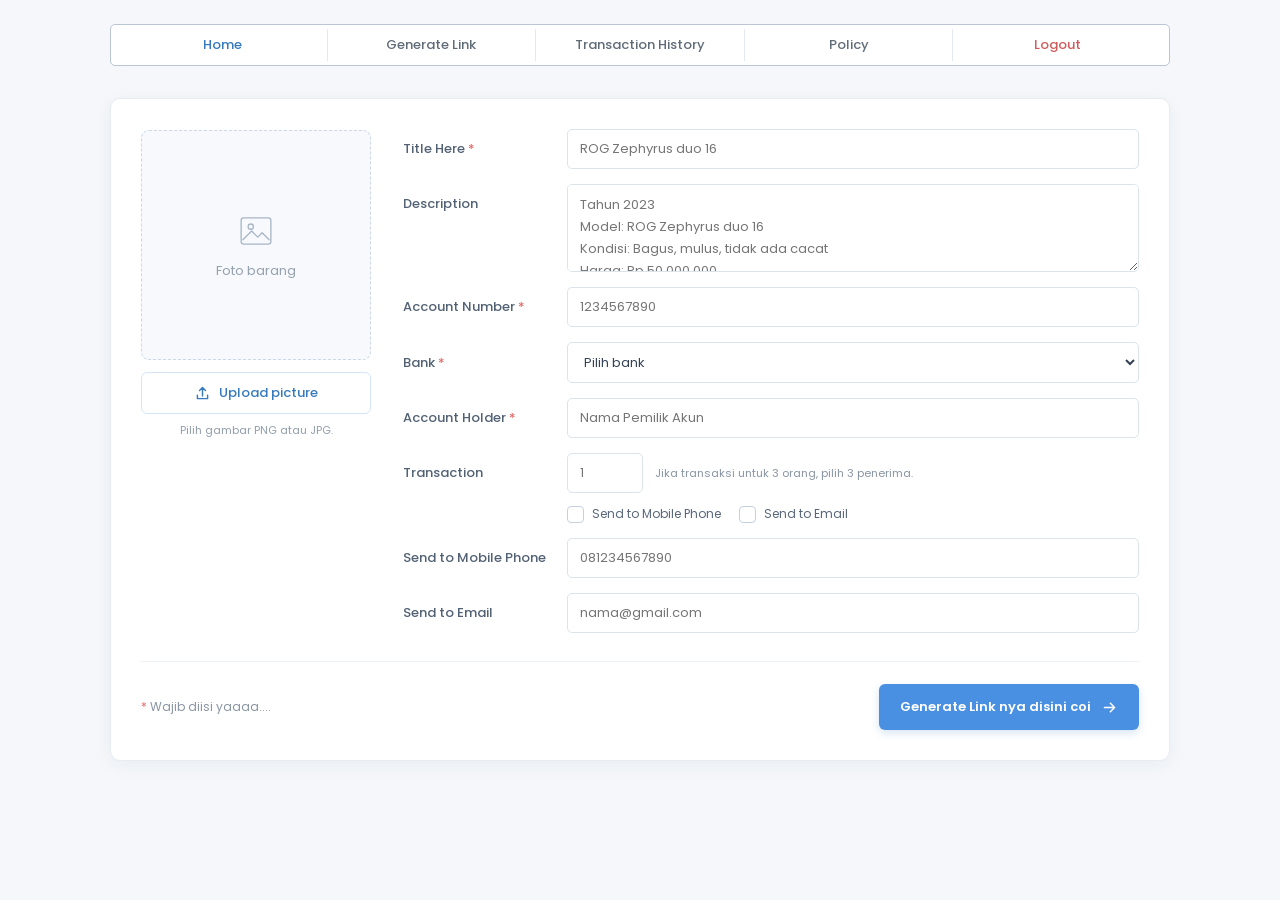
==== commit 32e31879: "update field" ====
--- a/Desain UI_UX P4 Pemesanan Barang - Hilmi Farrel Firjatullah - 0110226023/index.html
+++ b/Desain UI_UX P4 Pemesanan Barang - Hilmi Farrel Firjatullah - 0110226023/index.html
@@ -72,6 +72,8 @@
                 id="title"
                 name="title"
                 placeholder="ROG Zephyrus duo 16"
+                minlength="2"
+                maxlength="100"
                 required
               />
             </div>
@@ -81,6 +83,7 @@
                 id="description"
                 name="description"
                 rows="3"
+                maxlength="500"
                 placeholder="Tahun 2023
                 Model: ROG Zephyrus duo 16
                 Kondisi: Bagus, mulus, tidak ada cacat
@@ -97,7 +100,11 @@
                 id="account-number"
                 name="account-number"
                 inputmode="numeric"
-                placeholder="123-456-789-0"
+                pattern="[0-9]{8,16}"
+                minlength="8"
+                maxlength="16"
+                title="Masukkan 8 sampai 16 digit angka tanpa spasi atau tanda hubung."
+                placeholder="1234567890"
                 required
               />
             </div>
@@ -123,6 +130,8 @@
                 id="account-holder"
                 name="account-holder"
                 placeholder="Nama Pemilik Akun"
+                minlength="2"
+                maxlength="60"
                 required
               />
             </div>
@@ -135,6 +144,7 @@
                   name="transaction-count"
                   min="1"
                   max="3"
+                  step="1"
                   placeholder="1"
                   aria-describedby="transaction-help"
                 />
@@ -171,15 +181,19 @@
                 id="mobile-numbers"
                 name="mobile-numbers"
                 placeholder="081234567890"
+                pattern="(\+62|0)8[1-9][0-9]{6,10}"
+                title="Masukkan nomor HP Indonesia yang diawali 08 atau +62, tanpa spasi atau tanda hubung."
               />
             </div>
             <div class="field-row recipient-row" id="email-row">
               <label for="email-addresses">Send to Email</label>
               <input
-                type="text"
+                type="email"
                 id="email-addresses"
                 name="email-addresses"
                 placeholder="nama@gmail.com"
+                multiple
+                maxlength="254"
               />
             </div>
           </div>
@@ -190,7 +204,8 @@
             <span class="required-mark">*</span> Wajib diisi yaaaa....
           </p>
           <button class="primary-button" type="submit">
-            Generate Nabr Link
+            Generate Link nya disini coi
+            <span class="visually-hidden">Generate Link</span>
             <svg viewBox="0 0 20 20" aria-hidden="true">
               <path d="M4 10h12m-5-5 5 5-5 5"></path>
             </svg>
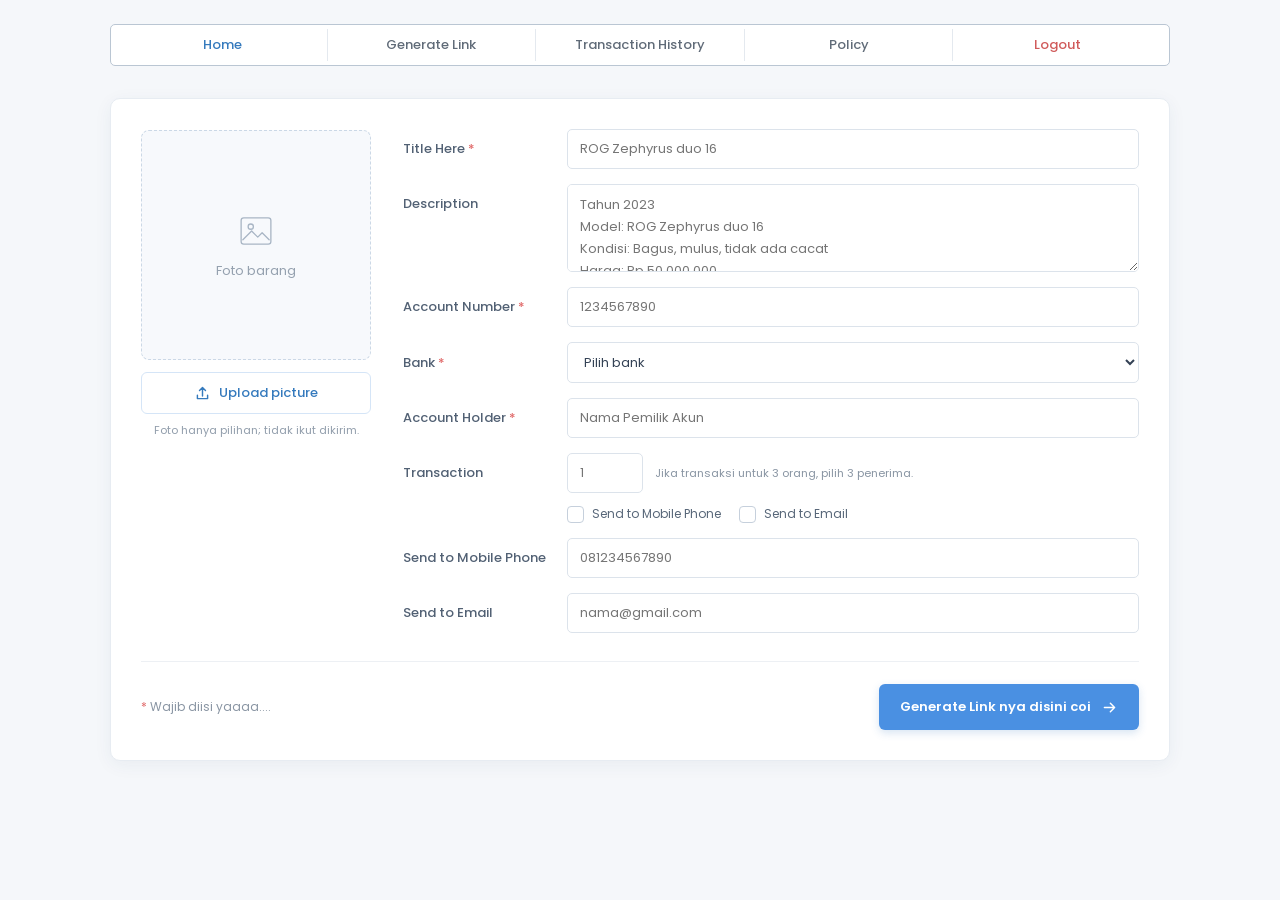
==== commit b7604af5: "update dynamic field form" ====
--- a/Desain UI_UX P4 Pemesanan Barang - Hilmi Farrel Firjatullah - 0110226023/index.html
+++ b/Desain UI_UX P4 Pemesanan Barang - Hilmi Farrel Firjatullah - 0110226023/index.html
@@ -14,6 +14,7 @@
     <link rel="stylesheet" href="style.css" />
   </head>
   <body>
+    <!-- menu navigasi halaman -->
     <div class="top-widget" id="top" aria-label="Menu halaman">
         <a class="nav-link active" href="#top">Home</a>
         <a class="nav-link" href="#generate-link">Generate Link</a>
@@ -24,13 +25,16 @@
 
     <main class="page-content">
 
+      <!-- form barang, datanya dikirim ke halaman hasil menggunakan GET -->
       <form
         class="order-form"
-        method="post"
-        enctype="multipart/form-data"
+        action="success.html"
+        method="get"
       >
+        <!-- bagian foto dan informasi barang -->
         <section class="product-section" aria-label="Informasi barang">
           <div class="product-photo-column">
+            <!-- area foto; gambar tidak dipratinjau tanpa JavaScript -->
             <div class="product-photo" id="photo-preview">
               <span class="photo-placeholder" aria-hidden="true">
                 <svg viewBox="0 0 48 48" focusable="false">
@@ -40,11 +44,6 @@
                 </svg>
                 <span>Foto barang</span>
               </span>
-              <img
-                class="preview-image"
-                alt="Pratinjau foto barang"
-                hidden
-              />
             </div>
             <label class="upload-button" for="product-image">
               <svg viewBox="0 0 20 20" aria-hidden="true">
@@ -52,17 +51,18 @@
               </svg>
               Upload picture
             </label>
+            <!-- input foto hanya untuk memilih file dan tidak ikut dikirim dengan method GET -->
             <input
               class="visually-hidden"
               type="file"
               id="product-image"
-              name="product-image"
               accept="image/png, image/jpeg"
             />
-            <p class="upload-hint">Pilih gambar PNG atau JPG.</p>
+            <p class="upload-hint">Foto hanya pilihan; tidak ikut dikirim.</p>
           </div>
 
           <div class="form-fields">
+            <!-- judul barang wajib diisi -->
             <div class="field-row">
               <label for="title"
                 >Title Here <span class="required-mark">*</span></label
@@ -77,6 +77,7 @@
                 required
               />
             </div>
+            <!-- deskripsi opsional dengan batas maksimal 500 karakter -->
             <div class="field-row description-row">
               <label for="description">Description</label>
               <textarea
@@ -91,6 +92,7 @@
               ></textarea
               >
             </div>  
+            <!-- informasi rekening untuk menerima pembayaran -->
             <div class="field-row">
               <label for="account-number"
                 >Account Number <span class="required-mark">*</span></label
@@ -135,6 +137,7 @@
                 required
               />
             </div>
+            <!-- jumlah transaksi dibatasi dari 1 sampai 3 -->
             <div class="field-row transaction-row">
               <label for="transaction-count">Transaction</label>
               <div class="transaction-control">
@@ -153,6 +156,7 @@
                 >
               </div>
             </div>
+            <!-- pilihan cara mengirim link dan data penerimanya -->
             <fieldset class="delivery-options">
               <legend class="visually-hidden">Cara mengirim link</legend>
               <label class="check-option">
@@ -199,6 +203,7 @@
           </div>
         </section>
 
+        <!-- tombol untuk mengirim form ke halaman hasil -->
         <div class="form-footer" id="generate-link">
           <p class="form-note">
             <span class="required-mark">*</span> Wajib diisi yaaaa....
